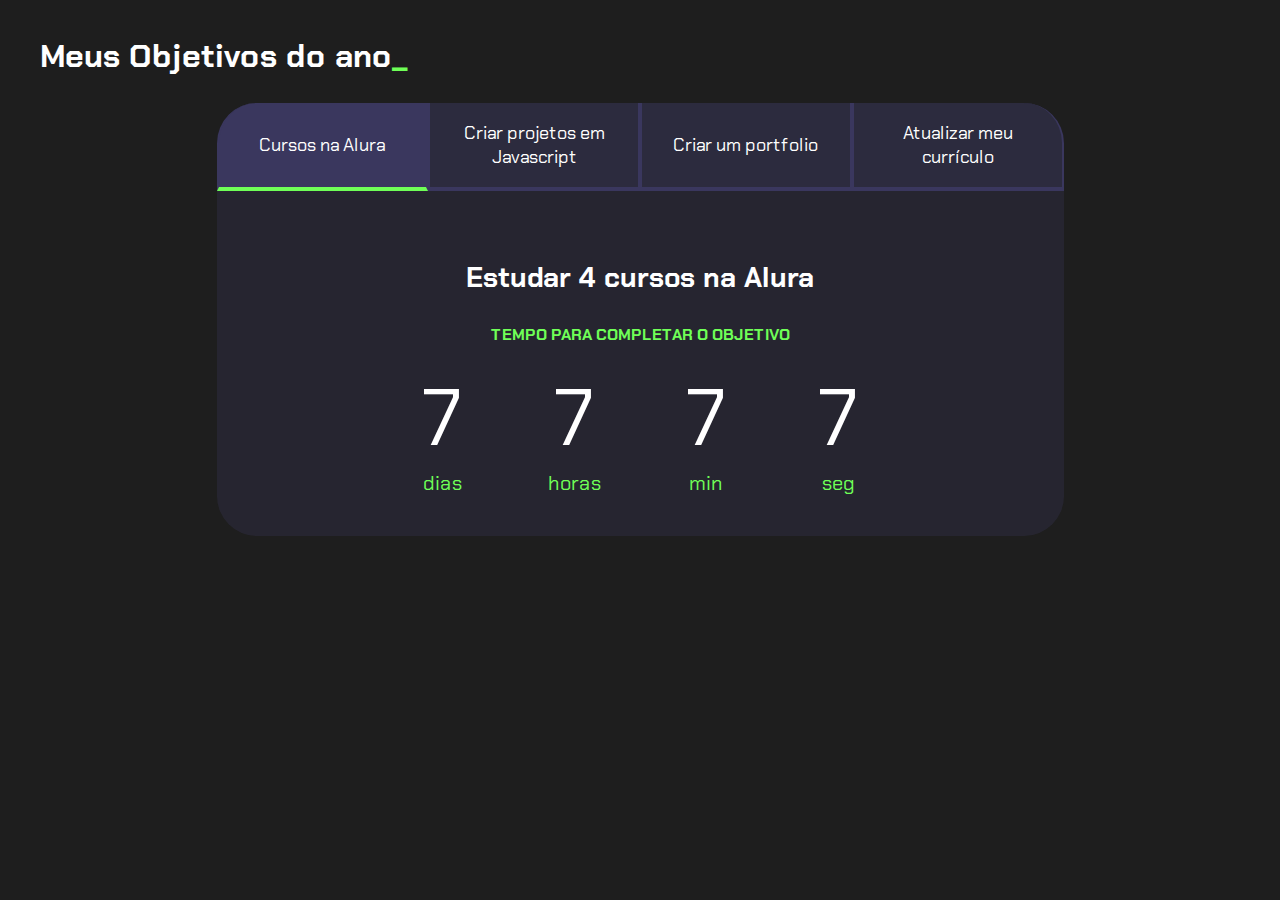
==== projeto-de-vida-main/index.html @ 7b4b53b4 "Add files via upload" ====
<!DOCTYPE html>
<html lang="pt-br">

<head>
    <meta charset="UTF-8">
    <meta name="viewport" content="width=device-width, initial-scale=1.0">
    <title>Meus objetivos do ano</title>
    <link rel="stylesheet" href="style.css">
</head>

<body>
    <section class="conteudo-principal">
        <h2 class="titulo-principal">Meus Objetivos do ano<span>_</span></h2>
        <div class="conteudo">
            <div class="botoes">
                <button class="botao ativo">Cursos na Alura</button>
                <button class="botao">Criar projetos em Javascript</button>
                <button class="botao">Criar um portfolio</button>
                <button class="botao">Atualizar meu currículo</button>
            </div>
            <div class="abas-textos">
                <div class="aba-conteudo ativo">
                    <h3 class="aba-conteudo-titulo-principal">Estudar 4 cursos na Alura</h3>
                    <h4 class="aba-conteudo-titulo-secundario">Tempo para completar o objetivo</h4>
                    <div class="contador">
                        <div class="contador-digito">
                            <p class="contador-digito-numero" id="dias0">7</p>
                            <p class="contador-digito-texto">dias</p>
                        </div>
                        <div class="contador-digito">
                            <p class="contador-digito-numero" id="horas0">7</p>
                            <p class="contador-digito-texto">horas</p>
                        </div>
                        <div class="contador-digito">
                            <p class="contador-digito-numero" id="min0">7</p>
                            <p class="contador-digito-texto">min</p>
                        </div>
                        <div class="contador-digito">
                            <p class="contador-digito-numero" id="seg0">7</p>
                            <p class="contador-digito-texto">seg</p>
                        </div>
                    </div>
                </div>
                <div class="aba-conteudo">
                    <h3 class="aba-conteudo-titulo-principal">Criar 5 projetos em Javascript</h3>
                    <h4 class="aba-conteudo-titulo-secundario">Tempo para completar o objetivo</h4>
                    <div class="contador">
                        div class="contador-digito">
                            <p class="contador-digito-numero" id="dias1">7</p>
                            <p class="contador-digito-texto">dias</p>
                        </div>
                        <div class="contador-digito">
                            <p class="contador-digito-numero" id="horas1">7</p>
                            <p class="contador-digito-texto">horas</p>
                        </div>
                        <div class="contador-digito">
                            <p class="contador-digito-numero" id="min1">7</p>
                            <p class="contador-digito-texto">min</p>
                        </div>
                        <div class="contador-digito">
                            <p class="contador-digito-numero" id="seg1">7</p>
                            <p class="contador-digito-texto">seg</p>
                        </div>
                    </div>
                </div>
                <div class="aba-conteudo">
                    <h3 class="aba-conteudo-titulo-principal">Criar um portfolio com os meus 3 melhores projetos</h3>
                    <h4 class="aba-conteudo-titulo-secundario">Tempo para completar o objetivo</h4>
                    <div class="contador">
                        div class="contador-digito">
                            <p class="contador-digito-numero" id="dias2">7</p>
                            <p class="contador-digito-texto">dias</p>
                        </div>
                        <div class="contador-digito">
                            <p class="contador-digito-numero" id="horas2">7</p>
                            <p class="contador-digito-texto">horas</p>
                        </div>
                        <div class="contador-digito">
                            <p class="contador-digito-numero" id="min2">7</p>
                            <p class="contador-digito-texto">min</p>
                        </div>
                        <div class="contador-digito">
                            <p class="contador-digito-numero" id="seg2">7</p>
                            <p class="contador-digito-texto">seg</p>
                        </div>
                    </div>
                </div>
                <div class="aba-conteudo">
                    <h3 class="aba-conteudo-titulo-principal">Atualizar meu curriculo com os certificados da Alura</h3>
                    <h4 class="aba-conteudo-titulo-secundario">Tempo para completar o objetivo</h4>
                    <div class="contador">
                        div class="contador-digito">
                            <p class="contador-digito-numero" id="dias3">7</p>
                            <p class="contador-digito-texto">dias</p>
                        </div>
                        <div class="contador-digito">
                            <p class="contador-digito-numero" id="horas3">7</p>
                            <p class="contador-digito-texto">horas</p>
                        </div>
                        <div class="contador-digito">
                            <p class="contador-digito-numero" id="min3">7</p>
                            <p class="contador-digito-texto">min</p>
                        </div>
                        <div class="contador-digito">
                            <p class="contador-digito-numero" id="seg3">7</p>
                            <p class="contador-digito-texto">seg</p>
                        </div>
                    </div>
                </div>
            </div>
        </div>
    </section>
    <script src="main.js"></script>
</body>

</html>
---- projeto-de-vida-main/style.css ----
@import url('https://fonts.googleapis.com/css2?family=Chakra+Petch:wght@400;700&display=swap');

:root {
    --cor-de-fundo: #1E1E1E;
    --verde: #6FFF57;
    --branco: #FFFFFF;
    --botao-ativo: #3A375E;
    --botao-inativo: rgba(58, 55, 94, 0.5);
    --texto-fundo: rgba(58, 55, 94, 0.3);
}

body {
    background-color: var(--cor-de-fundo);
    color: var(--branco);
    font-family: 'Chakra Petch', sans-serif;
}


.conteudo-principal {
    display: flex;
    flex-direction: column;
    justify-content: center;
    align-items: center;
    max-width: 1200px;
    width: 100%;
    margin: 0 auto;
}

.titulo-principal {
    text-align: left;
    width: 100%;
    font-size: 32px;
}

.titulo-principal span {
    color: var(--verde);
}


.botao {
    font-family: 'Chakra Petch', sans-serif;
    background-color: var(--botao-inativo);
    color: var(--branco);
    display: flex;
    justify-content: center;
    padding: 1em;
    font-size: 18px;
    align-items: center;
    width: 100%;
    border-bottom: 4px solid var(--botao-ativo);
    border-left: 2px solid var(--botao-ativo);
    border-right: 2px solid var(--botao-ativo);
    border-top: none;
}

.botao:first-child {
    border-radius: 40px 40px 0 0;
}

.botoes {
    display: block;
}

.botao.ativo{
    background-color: var(--botao-ativo);
    border-bottom: 4px solid var(--verde);
}

.abas-textos{
    background-color: var(--texto-fundo);
    padding: 40px;
    border-radius: 0 0 40px 40px;
}
.aba-conteudo.ativo{
    display:block;
}

.aba-conteudo{
    display: none;
}

.aba-conteudo-titulo-principal{
    font-size: 28px;
    text-align: center;
}
.aba-conteudo-titulo-secundario{
    text-align: center;
    color: var(--verde);
    text-transform: uppercase;
}

.contador{
    display:flex;
    justify-content: center;
    flex-wrap: wrap;
}
.contador-digito{
    padding: 0 16px;
    text-align: center;
    min-width: 100px;
}

.contador-digito-numero{
    font-size: 80px;
    margin: 0;

}

.contador-digito-texto{
    color: var(--verde);
    font-size: 20px;
    margin: 0;

}

@media screen and (min-width: 768px) {
    .botoes {
        display: flex;
    }

    .botao:first-child {
        border-radius: 40px 0 0 0;
    }

    .botao:last-child {
        border-radius: 0 40px 0 0;
    }
}
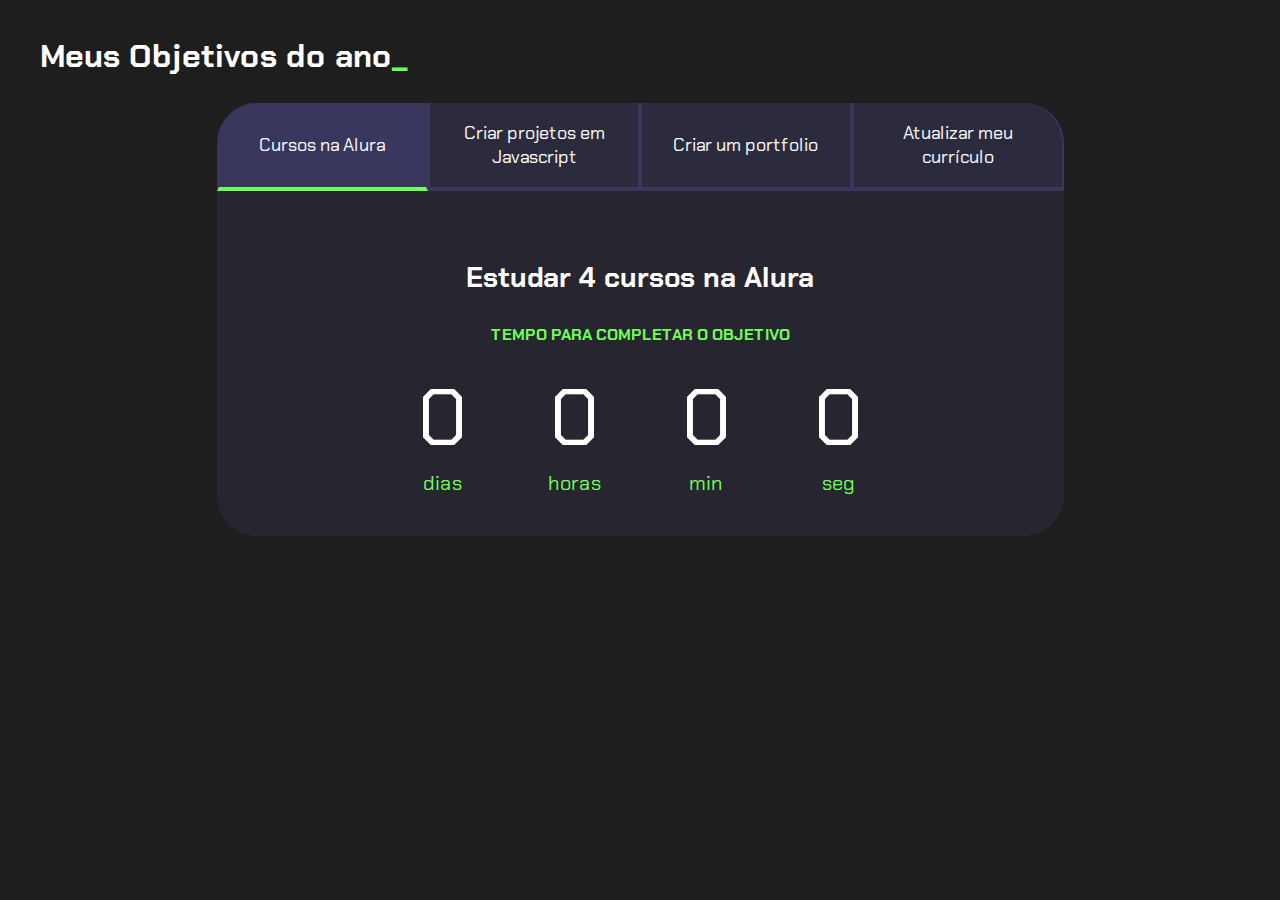
==== commit 72c8a964: "Add files via upload" ====
--- a/projeto-de-vida-main/index.html
+++ b/projeto-de-vida-main/index.html
@@ -45,7 +45,7 @@
                     <h3 class="aba-conteudo-titulo-principal">Criar 5 projetos em Javascript</h3>
                     <h4 class="aba-conteudo-titulo-secundario">Tempo para completar o objetivo</h4>
                     <div class="contador">
-                        div class="contador-digito">
+                        <div class="contador-digito">
                             <p class="contador-digito-numero" id="dias1">7</p>
                             <p class="contador-digito-texto">dias</p>
                         </div>
@@ -67,7 +67,7 @@
                     <h3 class="aba-conteudo-titulo-principal">Criar um portfolio com os meus 3 melhores projetos</h3>
                     <h4 class="aba-conteudo-titulo-secundario">Tempo para completar o objetivo</h4>
                     <div class="contador">
-                        div class="contador-digito">
+                        <div class="contador-digito">
                             <p class="contador-digito-numero" id="dias2">7</p>
                             <p class="contador-digito-texto">dias</p>
                         </div>
@@ -89,7 +89,7 @@
                     <h3 class="aba-conteudo-titulo-principal">Atualizar meu curriculo com os certificados da Alura</h3>
                     <h4 class="aba-conteudo-titulo-secundario">Tempo para completar o objetivo</h4>
                     <div class="contador">
-                        div class="contador-digito">
+                        <div class="contador-digito">
                             <p class="contador-digito-numero" id="dias3">7</p>
                             <p class="contador-digito-texto">dias</p>
                         </div>
